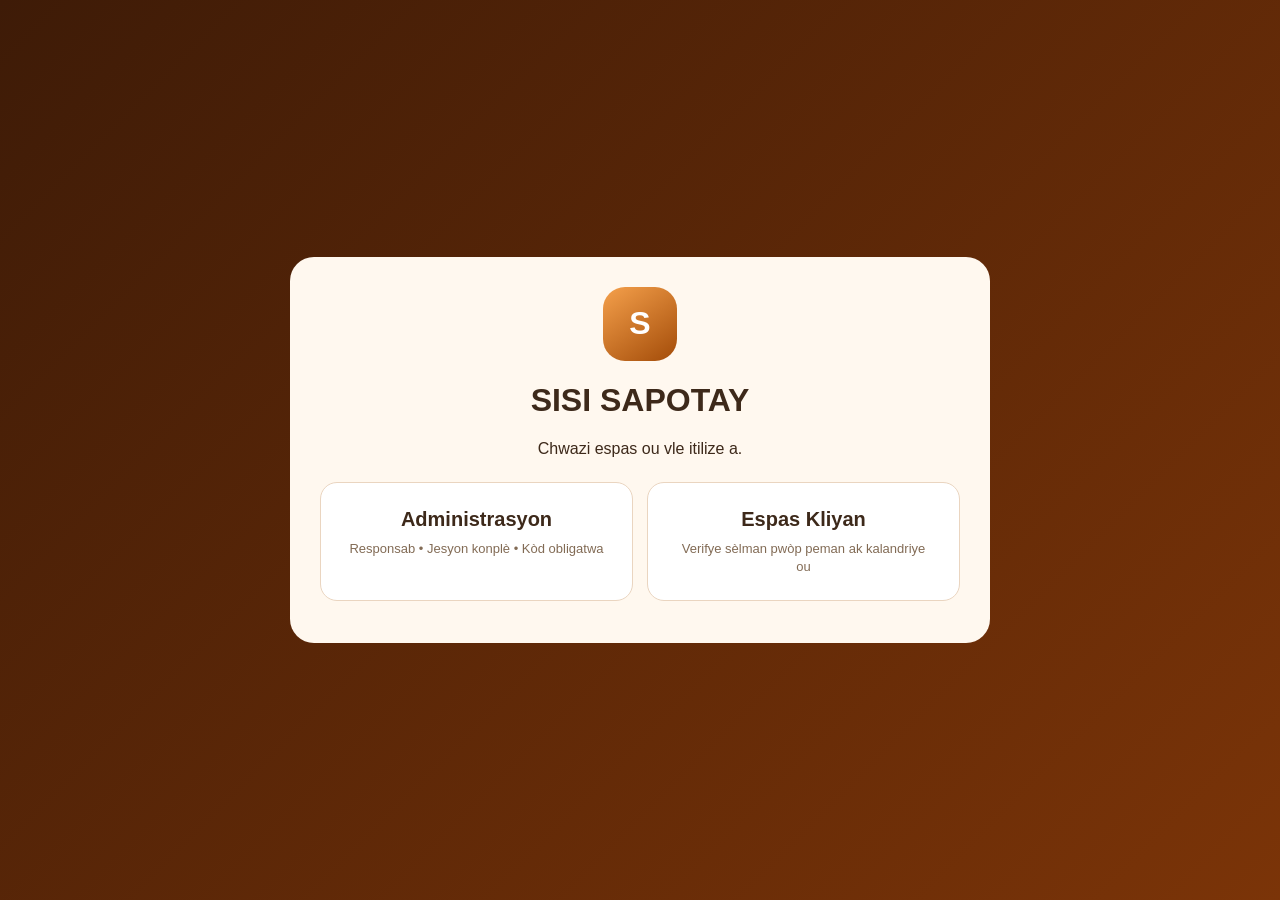
==== index.html @ 9c1d45da "Premye vèsyon SISI SAPOTAY ONLINE" ====
<!DOCTYPE html><html lang="ht"><head><meta charset="UTF-8"><meta name="viewport" content="width=device-width,initial-scale=1"><title>SISI SAPOTAY</title><style>*{box-sizing:border-box}body{margin:0;font-family:Arial;background:linear-gradient(135deg,#3e1b07,#7b3408);min-height:100vh;display:grid;place-items:center;color:#3d291a}.box{width:min(700px,92%);background:#fff8ef;border-radius:24px;padding:30px;text-align:center}.logo{width:74px;height:74px;margin:auto;border-radius:22px;background:linear-gradient(145deg,#f5a04b,#a34c09);display:grid;place-items:center;color:#fff;font-size:32px;font-weight:900}.choices{display:grid;grid-template-columns:1fr 1fr;gap:14px;margin-top:24px}.choice{display:block;text-decoration:none;color:#3d291a;background:#fff;border:1px solid #ead5c0;border-radius:17px;padding:25px}.choice b{display:block;font-size:20px;margin-bottom:8px}.choice span{font-size:13px;color:#826b55}@media(max-width:600px){.choices{grid-template-columns:1fr}}</style><link rel="manifest" href="manifest.webmanifest"><meta name="theme-color" content="#6d2c05"><link rel="apple-touch-icon" href="icon-192.png"></head><body><main class="box"><div class="logo">S</div><h1>SISI SAPOTAY</h1><p>Chwazi espas ou vle itilize a.</p><div class="choices"><a class="choice" href="admin.html"><b>Administrasyon</b><span>Responsab • Jesyon konplè • Kòd obligatwa</span></a><a class="choice" href="client.html"><b>Espas Kliyan</b><span>Verifye sèlman pwòp peman ak kalandriye ou</span></a></div><button id="installBtn" style="display:none;margin-top:18px;border:0;border-radius:11px;padding:13px 18px;background:#b76a18;color:white;font-weight:800;cursor:pointer">Enstale SISI SAPOTAY sou aparèy sa a</button><p id="installHelp" style="font-size:12px;color:#80674f"></p></main><script>if("serviceWorker" in navigator){window.addEventListener("load",()=>navigator.serviceWorker.register("./sw.js").catch(()=>{}))}</script><script>
let deferredPrompt=null;const ib=document.getElementById("installBtn"),ih=document.getElementById("installHelp");
window.addEventListener("beforeinstallprompt",e=>{e.preventDefault();deferredPrompt=e;ib.style.display="inline-block"});
ib.addEventListener("click",async()=>{if(!deferredPrompt)return;deferredPrompt.prompt();await deferredPrompt.userChoice;deferredPrompt=null;ib.style.display="none"});
if(/iPhone|iPad|iPod/.test(navigator.userAgent)){ih.textContent="Sou iPhone/iPad: ouvri meni Share epi chwazi Add to Home Screen."}
</script></body></html>
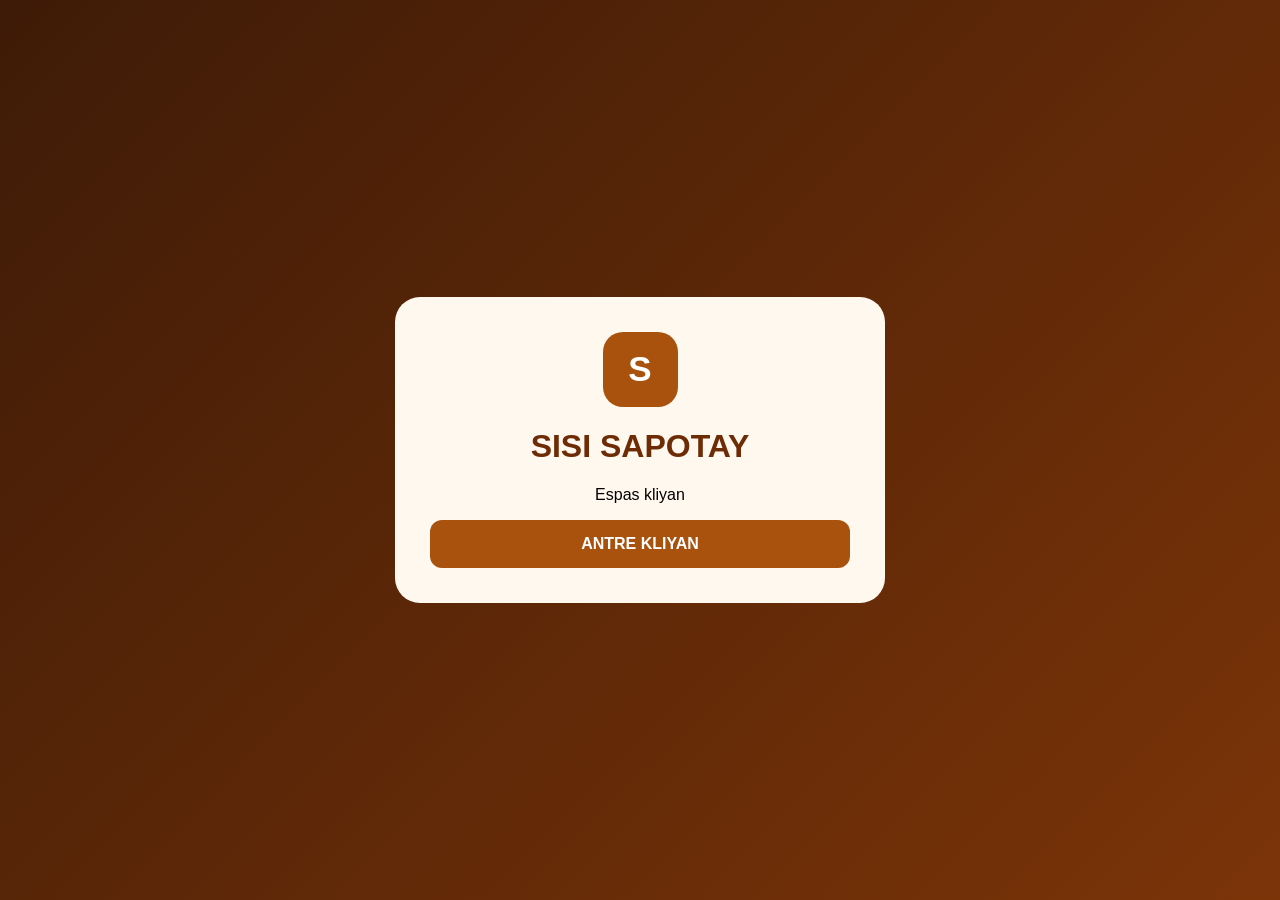
==== commit 1f343ab1: "Séparation Client Administrateur" ====
--- a/index.html
+++ b/index.html
@@ -1,6 +1,28 @@
-<!DOCTYPE html><html lang="ht"><head><meta charset="UTF-8"><meta name="viewport" content="width=device-width,initial-scale=1"><title>SISI SAPOTAY</title><style>*{box-sizing:border-box}body{margin:0;font-family:Arial;background:linear-gradient(135deg,#3e1b07,#7b3408);min-height:100vh;display:grid;place-items:center;color:#3d291a}.box{width:min(700px,92%);background:#fff8ef;border-radius:24px;padding:30px;text-align:center}.logo{width:74px;height:74px;margin:auto;border-radius:22px;background:linear-gradient(145deg,#f5a04b,#a34c09);display:grid;place-items:center;color:#fff;font-size:32px;font-weight:900}.choices{display:grid;grid-template-columns:1fr 1fr;gap:14px;margin-top:24px}.choice{display:block;text-decoration:none;color:#3d291a;background:#fff;border:1px solid #ead5c0;border-radius:17px;padding:25px}.choice b{display:block;font-size:20px;margin-bottom:8px}.choice span{font-size:13px;color:#826b55}@media(max-width:600px){.choices{grid-template-columns:1fr}}</style><link rel="manifest" href="manifest.webmanifest"><meta name="theme-color" content="#6d2c05"><link rel="apple-touch-icon" href="icon-192.png"></head><body><main class="box"><div class="logo">S</div><h1>SISI SAPOTAY</h1><p>Chwazi espas ou vle itilize a.</p><div class="choices"><a class="choice" href="admin.html"><b>Administrasyon</b><span>Responsab • Jesyon konplè • Kòd obligatwa</span></a><a class="choice" href="client.html"><b>Espas Kliyan</b><span>Verifye sèlman pwòp peman ak kalandriye ou</span></a></div><button id="installBtn" style="display:none;margin-top:18px;border:0;border-radius:11px;padding:13px 18px;background:#b76a18;color:white;font-weight:800;cursor:pointer">Enstale SISI SAPOTAY sou aparèy sa a</button><p id="installHelp" style="font-size:12px;color:#80674f"></p></main><script>if("serviceWorker" in navigator){window.addEventListener("load",()=>navigator.serviceWorker.register("./sw.js").catch(()=>{}))}</script><script>
-let deferredPrompt=null;const ib=document.getElementById("installBtn"),ih=document.getElementById("installHelp");
-window.addEventListener("beforeinstallprompt",e=>{e.preventDefault();deferredPrompt=e;ib.style.display="inline-block"});
-ib.addEventListener("click",async()=>{if(!deferredPrompt)return;deferredPrompt.prompt();await deferredPrompt.userChoice;deferredPrompt=null;ib.style.display="none"});
-if(/iPhone|iPad|iPod/.test(navigator.userAgent)){ih.textContent="Sou iPhone/iPad: ouvri meni Share epi chwazi Add to Home Screen."}
-</script></body></html>+<!DOCTYPE html>
+<html lang="ht">
+<head>
+<meta charset="UTF-8">
+<meta name="viewport" content="width=device-width, initial-scale=1">
+<title>SISI SAPOTAY</title>
+<link rel="manifest" href="manifest.webmanifest">
+<meta name="theme-color" content="#6d2c05">
+<link rel="apple-touch-icon" href="icon-192.png">
+<style>
+body{margin:0;min-height:100vh;display:grid;place-items:center;background:linear-gradient(135deg,#3e1b07,#7b3408);font-family:Arial}
+.box{background:#fff8ef;padding:35px;border-radius:25px;text-align:center;width:min(420px,90%)}
+.logo{width:75px;height:75px;border-radius:20px;background:#a9520d;color:white;display:grid;place-items:center;margin:auto;font-size:35px;font-weight:bold}
+h1{color:#6d2c05}a{display:block;background:#a9520d;color:white;text-decoration:none;padding:15px;border-radius:12px;font-weight:bold}
+</style>
+</head>
+<body>
+<div class="box">
+<div class="logo">S</div>
+<h1>SISI SAPOTAY</h1>
+<p>Espas kliyan</p>
+<a href="client.html">ANTRE KLIYAN</a>
+</div>
+<script>
+if("serviceWorker" in navigator){navigator.serviceWorker.register("./sw.js")}
+</script>
+</body>
+</html>
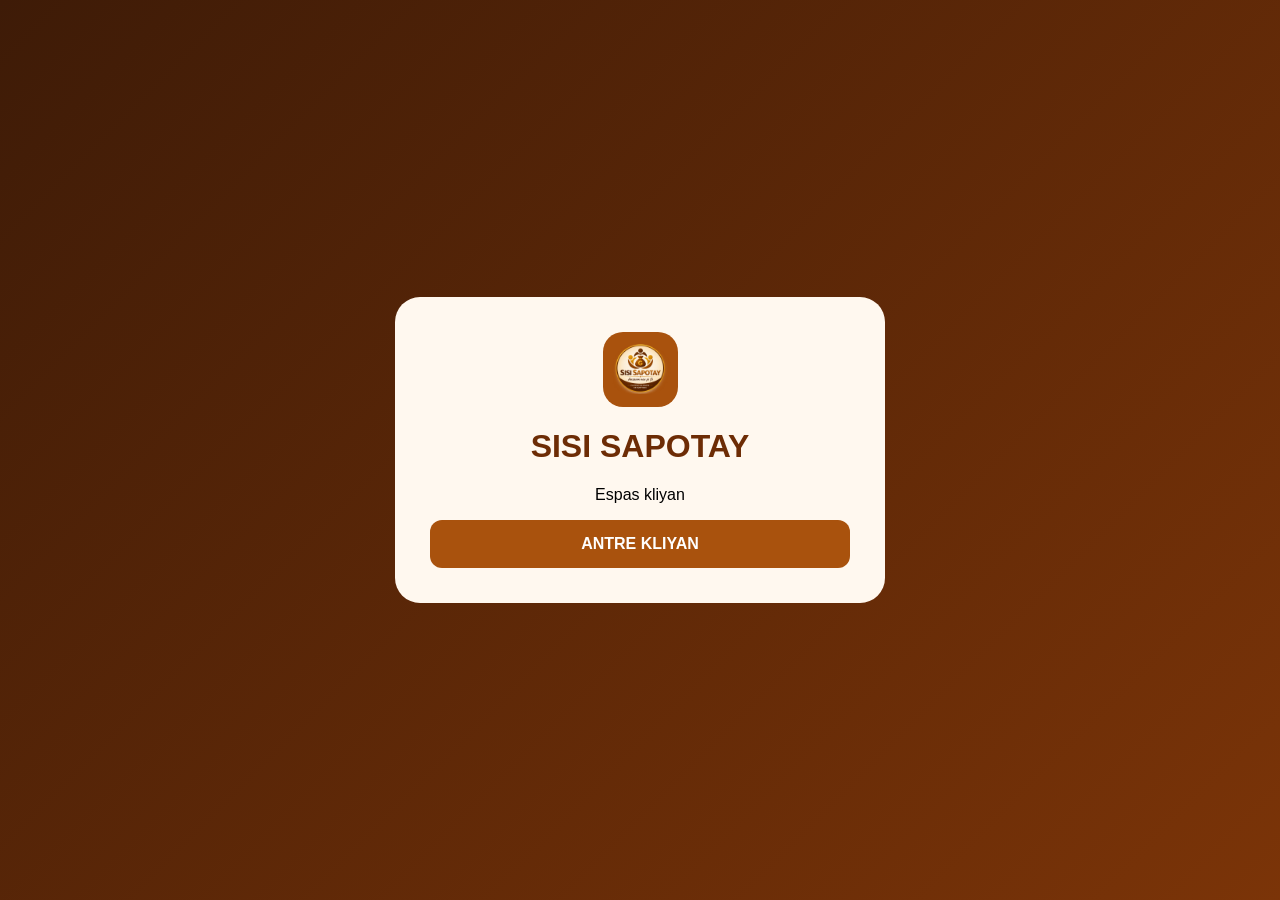
==== commit 298425df: "Mise à jour V3 final" ====
--- a/index.html
+++ b/index.html
@@ -12,11 +12,11 @@
 .box{background:#fff8ef;padding:35px;border-radius:25px;text-align:center;width:min(420px,90%)}
 .logo{width:75px;height:75px;border-radius:20px;background:#a9520d;color:white;display:grid;place-items:center;margin:auto;font-size:35px;font-weight:bold}
 h1{color:#6d2c05}a{display:block;background:#a9520d;color:white;text-decoration:none;padding:15px;border-radius:12px;font-weight:bold}
-</style>
+ .logo img{width:100%;height:100%;object-fit:contain;border-radius:inherit;} </style>
 </head>
 <body>
 <div class="box">
-<div class="logo">S</div>
+<div class="logo"><img src="logo-sisi.png" alt="SISI SAPOTAY"></div>
 <h1>SISI SAPOTAY</h1>
 <p>Espas kliyan</p>
 <a href="client.html">ANTRE KLIYAN</a>
